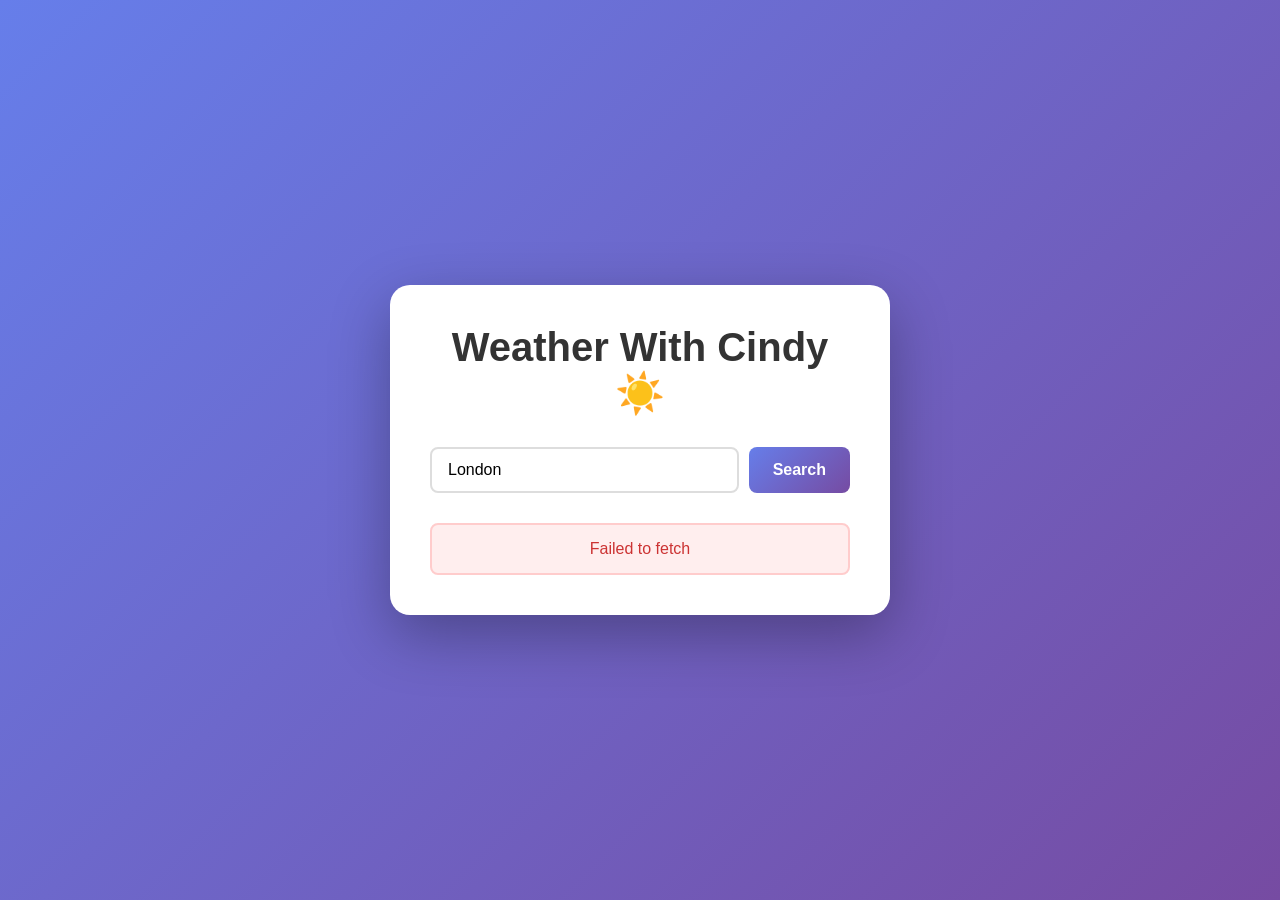
==== index.html @ 5b6056dc "Initial commit: Add weather website" ====
<!DOCTYPE html>
<html lang="en">
<head>
    <meta charset="UTF-8">
    <meta name="viewport" content="width=device-width, initial-scale=1.0">
    <title>Weather With Cindy</title>
    <link rel="stylesheet" href="styles.css">
</head>
<body>
    <div class="container">
        <h1>Weather With Cindy ☀️</h1>
        
        <div class="search-box">
            <input 
                type="text" 
                id="cityInput" 
                placeholder="Enter city name..." 
                autocomplete="off"
            >
            <button id="searchBtn">Search</button>
        </div>

        <div id="weatherInfo" class="weather-info hidden">
            <div class="weather-main">
                <h2 id="cityName"></h2>
                <div class="temperature">
                    <span id="temp"></span>
                    <span id="condition"></span>
                </div>
            </div>

            <div class="weather-details">
                <div class="detail-card">
                    <span class="label">Feels Like</span>
                    <span id="feelsLike" class="value"></span>
                </div>
                <div class="detail-card">
                    <span class="label">Humidity</span>
                    <span id="humidity" class="value"></span>
                </div>
                <div class="detail-card">
                    <span class="label">Wind Speed</span>
                    <span id="windSpeed" class="value"></span>
                </div>
                <div class="detail-card">
                    <span class="label">Pressure</span>
                    <span id="pressure" class="value"></span>
                </div>
            </div>
        </div>

        <div id="errorMsg" class="error-message hidden"></div>
    </div>

    <script src="script.js"></script>
</body>
</html>
---- styles.css ----
* {
    margin: 0;
    padding: 0;
    box-sizing: border-box;
}

body {
    font-family: 'Segoe UI', Tahoma, Geneva, Verdana, sans-serif;
    background: linear-gradient(135deg, #667eea 0%, #764ba2 100%);
    min-height: 100vh;
    display: flex;
    justify-content: center;
    align-items: center;
    padding: 20px;
}

.container {
    background: white;
    border-radius: 20px;
    box-shadow: 0 20px 60px rgba(0, 0, 0, 0.3);
    padding: 40px;
    max-width: 500px;
    width: 100%;
}

h1 {
    text-align: center;
    color: #333;
    margin-bottom: 30px;
    font-size: 2.5em;
}

.search-box {
    display: flex;
    gap: 10px;
    margin-bottom: 30px;
}

#cityInput {
    flex: 1;
    padding: 12px 16px;
    border: 2px solid #ddd;
    border-radius: 8px;
    font-size: 1em;
    transition: border-color 0.3s;
}

#cityInput:focus {
    outline: none;
    border-color: #667eea;
}

#searchBtn {
    padding: 12px 24px;
    background: linear-gradient(135deg, #667eea 0%, #764ba2 100%);
    color: white;
    border: none;
    border-radius: 8px;
    font-size: 1em;
    font-weight: 600;
    cursor: pointer;
    transition: transform 0.2s, box-shadow 0.2s;
}

#searchBtn:hover {
    transform: translateY(-2px);
    box-shadow: 0 5px 15px rgba(102, 126, 234, 0.4);
}

#searchBtn:active {
    transform: translateY(0);
}

.weather-info {
    animation: fadeIn 0.5s ease-in;
}

.weather-info.hidden {
    display: none;
}

@keyframes fadeIn {
    from {
        opacity: 0;
        transform: translateY(10px);
    }
    to {
        opacity: 1;
        transform: translateY(0);
    }
}

.weather-main {
    text-align: center;
    margin-bottom: 30px;
    padding-bottom: 20px;
    border-bottom: 2px solid #f0f0f0;
}

#cityName {
    font-size: 2em;
    color: #333;
    margin-bottom: 15px;
}

.temperature {
    display: flex;
    justify-content: center;
    align-items: center;
    gap: 20px;
}

#temp {
    font-size: 3em;
    font-weight: bold;
    color: #667eea;
}

#condition {
    font-size: 1.2em;
    color: #666;
}

.weather-details {
    display: grid;
    grid-template-columns: 1fr 1fr;
    gap: 15px;
}

.detail-card {
    background: #f8f9ff;
    padding: 15px;
    border-radius: 10px;
    display: flex;
    flex-direction: column;
    gap: 8px;
    text-align: center;
}

.detail-card .label {
    font-size: 0.9em;
    color: #999;
    text-transform: uppercase;
    letter-spacing: 0.5px;
}

.detail-card .value {
    font-size: 1.4em;
    font-weight: 600;
    color: #333;
}

.error-message {
    background: #fee;
    border: 2px solid #fcc;
    color: #c33;
    padding: 15px;
    border-radius: 8px;
    text-align: center;
    animation: fadeIn 0.3s ease-in;
}

.error-message.hidden {
    display: none;
}

@media (max-width: 600px) {
    .container {
        padding: 20px;
    }

    h1 {
        font-size: 2em;
    }

    #temp {
        font-size: 2.5em;
    }

    .weather-details {
        grid-template-columns: 1fr;
    }
}
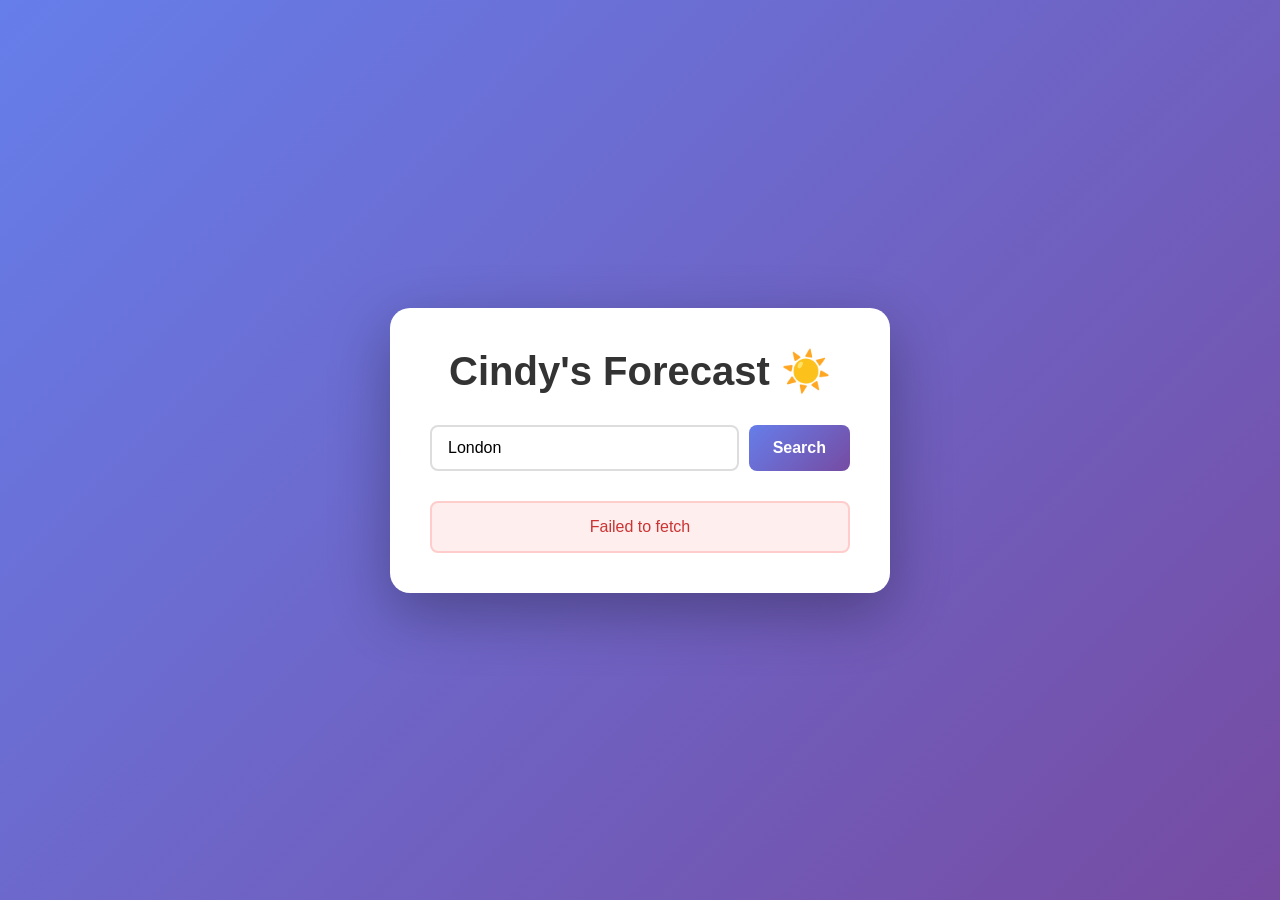
==== commit 6f60978a: "Initial commit: Cind's Forecasr weather app" ====
--- a/index.html
+++ b/index.html
@@ -3,12 +3,12 @@
 <head>
     <meta charset="UTF-8">
     <meta name="viewport" content="width=device-width, initial-scale=1.0">
-    <title>Weather With Cindy</title>
+    <title>Cindy's Forecast</title>
     <link rel="stylesheet" href="styles.css">
 </head>
 <body>
     <div class="container">
-        <h1>Weather With Cindy ☀️</h1>
+        <h1>Cindy's Forecast ☀️</h1>
         
         <div class="search-box">
             <input 
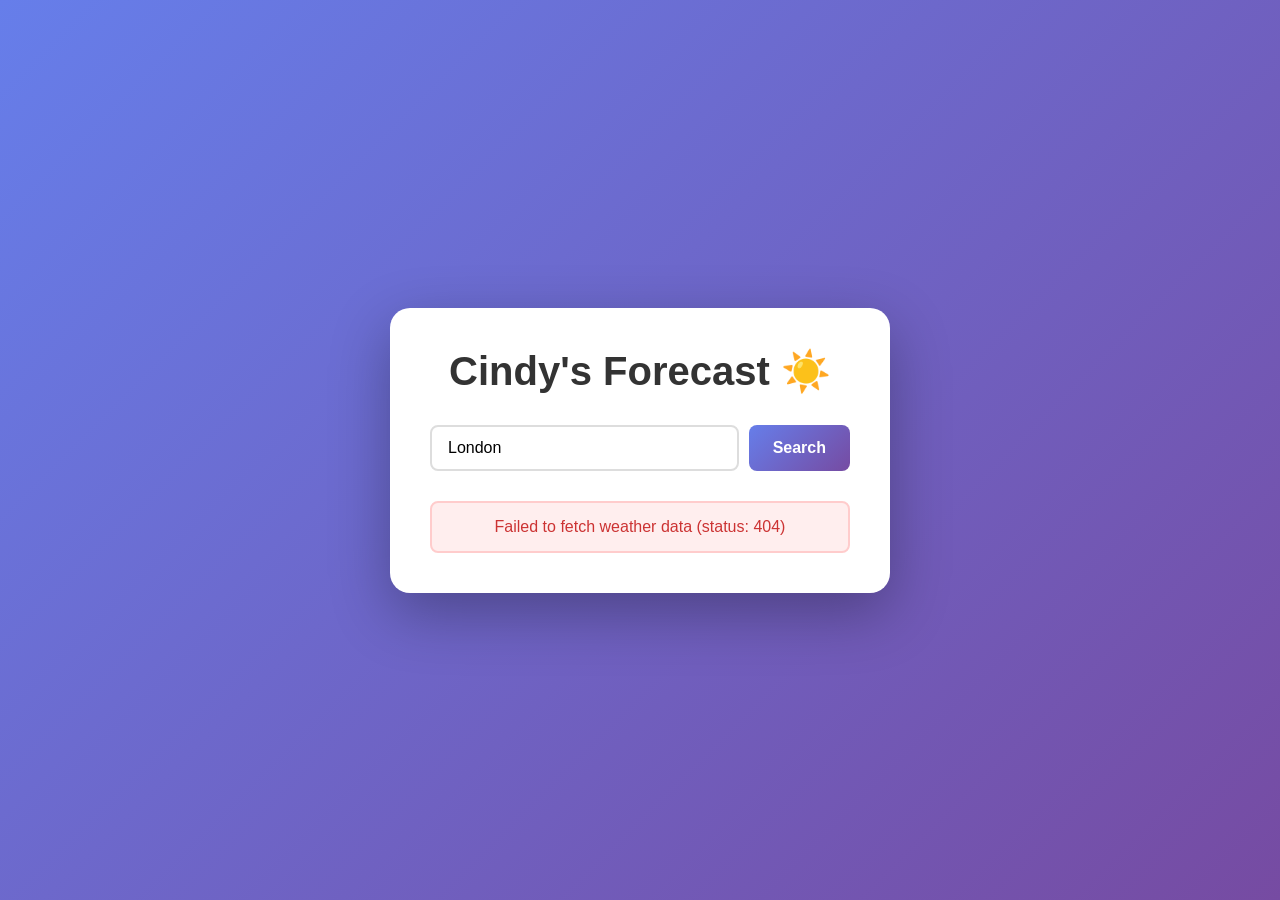
==== commit 03034a4a: "test" ====
--- a/index.html
+++ b/index.html
@@ -52,6 +52,7 @@
         <div id="errorMsg" class="error-message hidden"></div>
     </div>
 
+    <script src="config.js"></script>
     <script src="script.js"></script>
 </body>
 </html>
